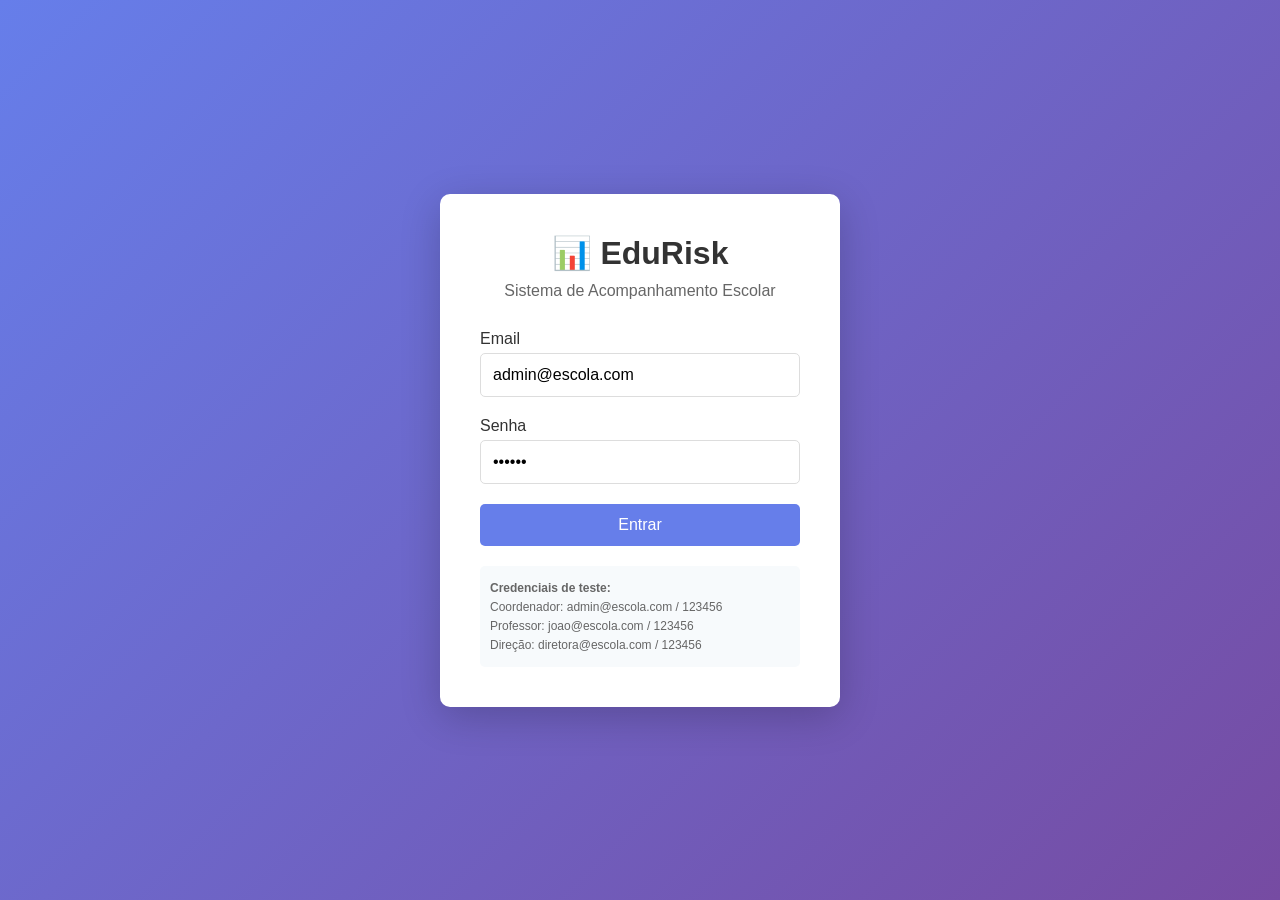
==== index.html @ 63a4e9b5 "feat: :fire: organizing files" ====
<!DOCTYPE html>
<html lang="pt-br">
<head>
    <meta charset="UTF-8">
    <meta name="viewport" content="width=device-width, initial-scale=1.0">
    <title>EduRisk - Sistema de Acompanhamento Escolar</title>
    <style>
        * {
            margin: 0;
            padding: 0;
            box-sizing: border-box;
        }
        
        body {
            font-family: 'Segoe UI', Tahoma, Geneva, Verdana, sans-serif;
            background: #f3f4f6;
        }
        
        .app-container {
            display: flex;
            height: 100vh;
        }
        
        /* Sidebar */
        .sidebar {
            width: 280px;
            background: linear-gradient(135deg, #1f2937 0%, #111827 100%);
            color: white;
            display: flex;
            flex-direction: column;
            position: fixed;
            height: 100vh;
            left: 0;
            top: 0;
            overflow-y: auto;
        }
        
        .sidebar-header {
            padding: 1.5rem;
            border-bottom: 1px solid rgba(255,255,255,0.1);
        }
        
        .sidebar-header h2 {
            font-size: 1.5rem;
        }
        
        .sidebar-header p {
            font-size: 0.75rem;
            color: #9ca3af;
            margin-top: 0.25rem;
        }
        
        .sidebar-nav {
            flex: 1;
            padding: 1rem 0;
        }
        
        .nav-item {
            display: flex;
            align-items: center;
            gap: 12px;
            padding: 0.75rem 1.5rem;
            color: #d1d5db;
            text-decoration: none;
            transition: all 0.2s;
            cursor: pointer;
        }
        
        .nav-item:hover {
            background: rgba(255,255,255,0.1);
            color: white;
        }
        
        .nav-item.active {
            background: #2563eb;
            color: white;
            border-left: 3px solid white;
        }
        
        .sidebar-footer {
            padding: 1rem 1.5rem;
            border-top: 1px solid rgba(255,255,255,0.1);
        }
        
        .user-info {
            display: flex;
            align-items: center;
            gap: 12px;
            margin-bottom: 1rem;
            padding: 0.5rem;
            background: rgba(255,255,255,0.05);
            border-radius: 8px;
        }
        
        .user-avatar {
            width: 40px;
            height: 40px;
            background: #2563eb;
            border-radius: 50%;
            display: flex;
            align-items: center;
            justify-content: center;
            font-weight: 600;
        }
        
        .user-details {
            flex: 1;
        }
        
        .user-name {
            font-weight: 600;
            font-size: 0.875rem;
        }
        
        .user-role {
            font-size: 0.75rem;
            color: #9ca3af;
        }
        
        .role-badge {
            display: inline-block;
            padding: 2px 8px;
            border-radius: 12px;
            font-size: 0.7rem;
            font-weight: 600;
            margin-top: 4px;
        }
        
        .role-badge.coordenador { background: #2563eb; color: white; }
        .role-badge.professor { background: #10b981; color: white; }
        .role-badge.direcao { background: #8b5cf6; color: white; }
        
        .logout-btn {
            width: 100%;
            padding: 0.5rem;
            background: rgba(239, 68, 68, 0.2);
            border: 1px solid rgba(239, 68, 68, 0.3);
            color: #fca5a5;
            border-radius: 8px;
            cursor: pointer;
            display: flex;
            align-items: center;
            justify-content: center;
            gap: 8px;
            transition: all 0.2s;
        }
        
        .logout-btn:hover {
            background: #dc2626;
            color: white;
            border-color: #dc2626;
        }
        
        /* Main Content */
        .main-content {
            flex: 1;
            margin-left: 280px;
            overflow-y: auto;
        }
        
        .main-header {
            background: white;
            padding: 1rem 2rem;
            border-bottom: 1px solid #e5e7eb;
            display: flex;
            justify-content: space-between;
            align-items: center;
            position: sticky;
            top: 0;
            z-index: 10;
        }
        
        .header-title h1 {
            font-size: 1.5rem;
            color: #1f2937;
        }
        
        .header-title p {
            color: #6b7280;
            font-size: 0.875rem;
        }
        
        .content-area {
            padding: 2rem;
        }
        
        .stats-grid {
            display: grid;
            grid-template-columns: repeat(auto-fit, minmax(280px, 1fr));
            gap: 1.5rem;
            margin-bottom: 2rem;
        }
        
        .stat-card {
            background: white;
            padding: 1.5rem;
            border-radius: 12px;
            box-shadow: 0 1px 3px rgba(0,0,0,0.1);
            cursor: pointer;
            transition: transform 0.2s;
        }
        
        .stat-card:hover {
            transform: translateY(-2px);
        }
        
        .stat-card-header {
            display: flex;
            justify-content: space-between;
            align-items: center;
            margin-bottom: 0.5rem;
        }
        
        .stat-card-title {
            font-size: 0.875rem;
            color: #6b7280;
            text-transform: uppercase;
        }
        
        .stat-card-value {
            font-size: 2rem;
            font-weight: 700;
            color: #1f2937;
        }
        
        .risk-high { color: #ef4444; }
        .risk-medium { color: #f59e0b; }
        .risk-low { color: #10b981; }
        
        .data-table {
            background: white;
            border-radius: 12px;
            overflow-x: auto;
            box-shadow: 0 1px 3px rgba(0,0,0,0.1);
        }
        
        .data-table table {
            width: 100%;
            border-collapse: collapse;
            min-width: 600px;
        }
        
        .data-table th {
            text-align: left;
            padding: 1rem;
            background: #f9fafb;
            font-weight: 600;
            border-bottom: 1px solid #e5e7eb;
        }
        
        .data-table td {
            padding: 1rem;
            border-bottom: 1px solid #e5e7eb;
        }
        
        .data-table tr:hover {
            background: #f9fafb;
        }
        
        .btn-primary {
            background: #2563eb;
            color: white;
            border: none;
            padding: 8px 16px;
            border-radius: 8px;
            cursor: pointer;
            font-family: inherit;
            font-weight: 500;
        }
        
        .btn-primary:hover { background: #1d4ed8; }
        
        .btn-secondary {
            background: #6b7280;
            color: white;
            border: none;
            padding: 8px 16px;
            border-radius: 8px;
            cursor: pointer;
        }
        
        .btn-danger {
            background: #ef4444;
            color: white;
            border: none;
            padding: 8px 16px;
            border-radius: 8px;
            cursor: pointer;
        }
        
        .btn-sm {
            padding: 4px 12px;
            font-size: 12px;
        }
        
        .risk-badge {
            display: inline-block;
            padding: 4px 12px;
            border-radius: 20px;
            font-size: 12px;
            font-weight: 600;
        }
        
        .risk-badge.alto { background: #fee2e2; color: #dc2626; }
        .risk-badge.medio { background: #fed7aa; color: #ea580c; }
        .risk-badge.baixo { background: #d1fae5; color: #059669; }
        
        .modal {
            display: none;
            position: fixed;
            top: 0;
            left: 0;
            width: 100%;
            height: 100%;
            background: rgba(0,0,0,0.5);
            z-index: 1000;
            justify-content: center;
            align-items: center;
        }
        
        .modal.active { display: flex; }
        
        .modal-content {
            background: white;
            border-radius: 12px;
            width: 90%;
            max-width: 500px;
            max-height: 80vh;
            overflow-y: auto;
        }
        
        .modal-header {
            padding: 1.5rem;
            border-bottom: 1px solid #e5e7eb;
            display: flex;
            justify-content: space-between;
            align-items: center;
        }
        
        .modal-close {
            background: none;
            border: none;
            font-size: 1.5rem;
            cursor: pointer;
        }
        
        .form-group {
            margin-bottom: 1rem;
            padding: 0 1.5rem;
        }
        
        .form-group label {
            display: block;
            margin-bottom: 0.5rem;
            font-weight: 500;
        }
        
        .form-group input,
        .form-group select,
        .form-group textarea {
            width: 100%;
            padding: 0.5rem;
            border: 1px solid #d1d5db;
            border-radius: 8px;
            font-family: inherit;
        }
        
        .form-actions {
            padding: 1rem 1.5rem;
            border-top: 1px solid #e5e7eb;
            display: flex;
            justify-content: flex-end;
            gap: 10px;
        }
        
        .loading {
            text-align: center;
            padding: 2rem;
            color: #6b7280;
        }
        
        .action-buttons {
            display: flex;
            gap: 10px;
            margin-top: 15px;
            flex-wrap: wrap;
        }
        
        @media (max-width: 768px) {
            .sidebar { transform: translateX(-100%); transition: transform 0.3s; }
            .main-content { margin-left: 0; }
        }
    </style>
</head>
<body>
    <div class="app-container">
        <aside class="sidebar">
            <div class="sidebar-header">
                <h2>📊 Help School</h2>
                <p>Sistema de Acompanhamento Escolar</p>
            </div>
            <nav class="sidebar-nav">
                <div class="nav-item active" data-page="dashboard"><span>📊</span><span>Dashboard</span></div>
                <div class="nav-item" data-page="alunos-risco"><span>⚠️</span><span>Alunos em Risco</span></div>
                <div class="nav-item" data-page="alunos"><span>👨‍🎓</span><span>Todos os Alunos</span></div>
                <div class="nav-item" data-page="turmas"><span>🏫</span><span>Turmas</span></div>
            </nav>
            <div class="sidebar-footer">
                <div class="user-info" id="userInfo">
                    <div class="user-avatar" id="userAvatar">A</div>
                    <div class="user-details">
                        <div class="user-name" id="userName">Carregando...</div>
                        <div class="user-role" id="userRole"></div>
                    </div>
                </div>
                <button class="logout-btn" onclick="logout()"><span>🚪</span> Sair</button>
            </div>
        </aside>
        
        <main class="main-content">
            <header class="main-header">
                <div class="header-title">
                    <h1 id="pageTitle">Dashboard</h1>
                    <p id="pageSubtitle">Visão geral da escola</p>
                </div>
                <button class="btn-primary" onclick="refreshData()">🔄 Atualizar</button>
            </header>
            <div id="contentArea" class="content-area"><div class="loading">Carregando...</div></div>
        </main>
    </div>
    
    <div id="modal" class="modal">
        <div class="modal-content">
            <div class="modal-header">
                <h2 id="modalTitle">Nova Ação</h2>
                <button class="modal-close" onclick="closeModal()">&times;</button>
            </div>
            <div id="modalBody"></div>
        </div>
    </div>

    <script>
        const API_URL = 'http://localhost:3000/api';
        let authToken = localStorage.getItem('token');
        
        if (!authToken) window.location.href = '/login.html';
        
        function logout() {
            localStorage.removeItem('token');
            localStorage.removeItem('usuario');
            window.location.href = '/login.html';
        }
        
        function getCurrentUser() {
            const user = localStorage.getItem('usuario');
            return user ? JSON.parse(user) : null;
        }
        
        function isCoordenador() {
            const user = getCurrentUser();
            return user && user.perfil === 'coordenador';
        }
        
        async function fetchAPI(endpoint, options = {}) {
            const response = await fetch(`${API_URL}${endpoint}`, {
                ...options,
                headers: { 'Content-Type': 'application/json', 'Authorization': `Bearer ${authToken}`, ...options.headers }
            });
            if (response.status === 401) { logout(); throw new Error('Sessão expirada'); }
            return response.json();
        }
        
        async function getAlunos() { return await fetchAPI('/alunos'); }
        async function getAluno(id) { return await fetchAPI(`/alunos/${id}`); }
        async function getTurmas() { return await fetchAPI('/turmas'); }
        async function createAluno(aluno) { return await fetchAPI('/alunos', { method: 'POST', body: JSON.stringify(aluno) }); }
        async function updateAluno(id, aluno) { return await fetchAPI(`/alunos/${id}`, { method: 'PUT', body: JSON.stringify(aluno) }); }
        async function deleteAluno(id) { return await fetchAPI(`/alunos/${id}`, { method: 'DELETE' }); }
        
        function loadUserInfo() {
            const user = getCurrentUser();
            if (user) {
                document.getElementById('userName').innerText = user.nome;
                document.getElementById('userAvatar').innerText = user.nome.charAt(0);
                document.getElementById('userRole').innerHTML = `<span class="role-badge ${user.perfil}">${user.perfil === 'coordenador' ? 'Coordenador' : (user.perfil === 'professor' ? 'Professor' : 'Direção')}</span>`;
            }
        }
        
        async function loadDashboard() {
            const content = document.getElementById('contentArea');
            content.innerHTML = '<div class="loading">Carregando...</div>';
            const alunos = await getAlunos();
            const turmas = await getTurmas();
            content.innerHTML = `
                <div class="stats-grid">
                    <div class="stat-card"><div class="stat-card-header"><span class="stat-card-title">Total de Alunos</span><span>👨‍🎓</span></div><div class="stat-card-value">${alunos.length}</div></div>
                    <div class="stat-card"><div class="stat-card-header"><span class="stat-card-title">Turmas</span><span>🏫</span></div><div class="stat-card-value">${turmas.length}</div></div>
                </div>
                <div class="data-table"><h3 style="padding:1rem;">Últimos Alunos</h3><table><thead><tr><th>Nome</th><th>Matrícula</th><th>Turma</th><th>Ações</th></tr></thead><tbody>
                    ${alunos.slice(0,5).map(aluno => `<tr><td>${aluno.nome}</td><td>${aluno.matricula}</td><td>${aluno.turma || '-'}</td><td><button class="btn-sm btn-primary" onclick="verDetalhesAluno(${aluno.id})">Ver</button></td></tr>`).join('')}
                </tbody></table></div>`;
        }
        
        async function loadAlunosRisco() {
            const content = document.getElementById('contentArea');
            content.innerHTML = '<div class="loading">Carregando...</div>';
            const alunos = await getAlunos();
            const alunosComRisco = alunos.map((a, i) => ({ ...a, risco: i % 3 === 0 ? 'alto' : (i % 2 === 0 ? 'medio' : 'baixo') })).filter(a => a.risco !== 'baixo');
            content.innerHTML = `
                <div class="stats-grid"><div class="stat-card"><div class="stat-card-value risk-high">${alunosComRisco.filter(a => a.risco === 'alto').length}</div><div class="stat-card-title">Risco Alto</div></div>
                <div class="stat-card"><div class="stat-card-value risk-medium">${alunosComRisco.filter(a => a.risco === 'medio').length}</div><div class="stat-card-title">Risco Médio</div></div></div>
                <div class="data-table"><table><thead><tr><th>Nome</th><th>Matrícula</th><th>Turma</th><th>Risco</th><th>Ações</th></tr></thead><tbody>
                    ${alunosComRisco.map(aluno => `<tr><td>${aluno.nome}</td><td>${aluno.matricula}</td><td>${aluno.turma || '-'}</td><td><span class="risk-badge ${aluno.risco}">${aluno.risco.toUpperCase()}</span></td><td><button class="btn-sm btn-primary" onclick="verDetalhesAluno(${aluno.id})">Ver</button><button class="btn-sm btn-danger" onclick="encaminharAluno(${aluno.id})">Encaminhar</button></td></tr>`).join('')}
                </tbody></table></div>`;
        }
        
        async function loadAlunos() {
            const content = document.getElementById('contentArea');
            content.innerHTML = '<div class="loading">Carregando...</div>';
            const alunos = await getAlunos();
            content.innerHTML = `
                ${isCoordenador() ? '<button class="btn-primary" onclick="showNovoAlunoModal()" style="margin-bottom:1rem;">+ Novo Aluno</button>' : ''}
                <div class="data-table"><table><thead><tr><th>ID</th><th>Nome</th><th>Matrícula</th><th>Turma</th><th>Responsável</th><th>Ações</th></tr></thead><tbody>
                    ${alunos.map(aluno => `<tr><td>${aluno.id}</td><td onclick="verDetalhesAluno(${aluno.id})" style="cursor:pointer;color:#2563eb;">${aluno.nome}</td><td>${aluno.matricula}</td><td>${aluno.turma || '-'}</td><td>${aluno.responsavel || '-'}</td>
                    <td><button class="btn-sm btn-primary" onclick="verDetalhesAluno(${aluno.id})">👁️</button>${isCoordenador() ? `<button class="btn-sm btn-primary" onclick="editarAluno(${aluno.id})">✏️</button><button class="btn-sm btn-danger" onclick="confirmarExclusao(${aluno.id})">🗑️</button>` : ''}</td></tr>`).join('')}
                </tbody></table></div>`;
        }
        
        async function loadTurmas() {
            const content = document.getElementById('contentArea');
            content.innerHTML = '<div class="loading">Carregando...</div>';
            const turmas = await getTurmas();
            content.innerHTML = `<div class="stats-grid">${turmas.map(turma => `
                <div class="stat-card" onclick="verTurma(${turma.id}, '${turma.nome}')">
                    <div class="stat-card-value">${turma.nome}</div>
                    <div class="stat-card-title">${turma.ano || ''} ${turma.turno || ''}</div>
                    <button class="btn-sm btn-primary" style="margin-top:10px;" onclick="event.stopPropagation();verTurma(${turma.id}, '${turma.nome}')">Ver Alunos →</button>
                </div>
            `).join('')}</div>`;
        }
        
        async function verTurma(turmaId, turmaNome) {
            document.getElementById('pageTitle').innerText = `Turma: ${turmaNome}`;
            document.getElementById('pageSubtitle').innerText = 'Alunos matriculados';
            const content = document.getElementById('contentArea');
            content.innerHTML = '<div class="loading">Carregando alunos...</div>';
            
            const todosAlunos = await getAlunos();
            const alunosDaTurma = todosAlunos.filter(aluno => aluno.turma === turmaNome);
            
            content.innerHTML = `
                <div class="stats-grid">
                    <div class="stat-card"><div class="stat-card-value">${alunosDaTurma.length}</div><div class="stat-card-title">Total de Alunos</div></div>
                    <div class="stat-card"><div class="stat-card-value">${alunosDaTurma.filter((_, i) => i % 3 === 0).length}</div><div class="stat-card-title">Alunos em Risco</div></div>
                </div>
                <button class="btn-primary" onclick="voltarTurmas()" style="margin-bottom:1rem;">← Voltar para Turmas</button>
                <div class="data-table"><table><thead><tr><th>Nome</th><th>Matrícula</th><th>Responsável</th><th>Ações</th></tr></thead><tbody>
                    ${alunosDaTurma.length > 0 ? alunosDaTurma.map(aluno => `
                        <tr><td onclick="verDetalhesAluno(${aluno.id})" style="cursor:pointer;color:#2563eb;">${aluno.nome}</td>
                        <td>${aluno.matricula}</td><td>${aluno.responsavel || '-'}</td>
                        <td><button class="btn-sm btn-primary" onclick="verDetalhesAluno(${aluno.id})">Ver</button></td></tr>
                    `).join('') : '<tr><td colspan="4" style="text-align:center;">Nenhum aluno encontrado nesta turma</td></tr>'}
                </tbody></table></div>
                ${isCoordenador() ? `<div class="action-buttons"><button class="btn-primary" onclick="adicionarAlunoNaTurma('${turmaNome}')">+ Adicionar Aluno</button></div>` : ''}
            `;
        }
        
        function voltarTurmas() {
            document.getElementById('pageTitle').innerText = 'Turmas';
            document.getElementById('pageSubtitle').innerText = 'Visualizar todas as turmas';
            loadTurmas();
        }
        
        async function verDetalhesAluno(id) {
            const aluno = await getAluno(id);
            document.getElementById('pageTitle').innerText = aluno.nome;
            document.getElementById('pageSubtitle').innerText = 'Detalhes do Aluno';
            const content = document.getElementById('contentArea');
            content.innerHTML = `
                <div style="background:white;border-radius:12px;padding:1.5rem;">
                    <div style="display:flex;justify-content:space-between;margin-bottom:2rem;">
                        <div><h2>${aluno.nome}</h2><p>Matrícula: ${aluno.matricula} | Turma: ${aluno.turma || '-'}</p></div>
                        <div><span class="risk-badge medio">RISCO MÉDIO</span></div>
                    </div>
                    <div class="stats-grid" style="margin-bottom:1rem;">
                        <div class="stat-card"><div class="stat-card-value">65%</div><div class="stat-card-title">Frequência</div></div>
                        <div class="stat-card"><div class="stat-card-value risk-high">5.5</div><div class="stat-card-title">Média Geral</div></div>
                    </div>
                    <div class="form-group"><label>Responsável</label><input type="text" value="${aluno.responsavel || 'Não informado'}" readonly></div>
                    <div class="form-group"><label>Contato</label><input type="text" value="${aluno.contato || 'Não informado'}" readonly></div>
                    <div class="action-buttons">
                        <button class="btn-primary" onclick="registrarOcorrencia()">📝 Ocorrência</button>
                        <button class="btn-secondary" onclick="notificarResponsavel()">📧 Notificar</button>
                        <button class="btn-secondary" onclick="voltarLista()">← Voltar</button>
                    </div>
                </div>
            `;
        }
        
        function voltarLista() {
            document.getElementById('pageTitle').innerText = 'Todos os Alunos';
            document.getElementById('pageSubtitle').innerText = 'Gerenciar alunos cadastrados';
            loadAlunos();
        }
        
        function showNovoAlunoModal() {
            showModal('Novo Aluno', `
                <div class="form-group"><label>Nome *</label><input type="text" id="alunoNome" required></div>
                <div class="form-group"><label>Matrícula *</label><input type="text" id="alunoMatricula" required></div>
                <div class="form-group"><label>Turma</label><input type="text" id="alunoTurma"></div>
                <div class="form-group"><label>Responsável</label><input type="text" id="alunoResponsavel"></div>
                <div class="form-group"><label>Contato</label><input type="text" id="alunoContato"></div>
                <div class="form-actions"><button class="btn-secondary" onclick="closeModal()">Cancelar</button><button class="btn-primary" onclick="salvarNovoAluno()">Salvar</button></div>
            `);
        }
        
        async function salvarNovoAluno() {
            const novoAluno = {
                nome: document.getElementById('alunoNome').value,
                matricula: document.getElementById('alunoMatricula').value,
                turma: document.getElementById('alunoTurma').value,
                responsavel: document.getElementById('alunoResponsavel').value,
                contato: document.getElementById('alunoContato').value
            };
            if (!novoAluno.nome || !novoAluno.matricula) { alert('Nome e Matrícula são obrigatórios!'); return; }
            const result = await createAluno(novoAluno);
            if (result.id) { alert('Aluno criado com sucesso!'); closeModal(); loadAlunos(); }
            else alert('Erro ao criar aluno');
        }
        
        function adicionarAlunoNaTurma(turmaNome) {
            showModal('Adicionar Aluno', `
                <div class="form-group"><label>Nome *</label><input type="text" id="alunoNome" required></div>
                <div class="form-group"><label>Matrícula *</label><input type="text" id="alunoMatricula" required></div>
                <div class="form-group"><label>Responsável</label><input type="text" id="alunoResponsavel"></div>
                <div class="form-group"><label>Contato</label><input type="text" id="alunoContato"></div>
                <div class="form-actions"><button class="btn-secondary" onclick="closeModal()">Cancelar</button><button class="btn-primary" onclick="salvarAlunoNaTurma('${turmaNome}')">Salvar</button></div>
            `);
        }
        
        async function salvarAlunoNaTurma(turmaNome) {
            const novoAluno = {
                nome: document.getElementById('alunoNome').value,
                matricula: document.getElementById('alunoMatricula').value,
                turma: turmaNome,
                responsavel: document.getElementById('alunoResponsavel').value,
                contato: document.getElementById('alunoContato').value
            };
            if (!novoAluno.nome || !novoAluno.matricula) { alert('Nome e Matrícula são obrigatórios!'); return; }
            const result = await createAluno(novoAluno);
            if (result.id) { alert('Aluno criado com sucesso!'); closeModal(); verTurma(0, turmaNome); }
            else alert('Erro ao criar aluno');
        }
        
        async function editarAluno(id) {
            const aluno = await getAluno(id);
            showModal('Editar Aluno', `
                <div class="form-group"><label>Nome</label><input type="text" id="alunoNome" value="${aluno.nome}"></div>
                <div class="form-group"><label>Turma</label><input type="text" id="alunoTurma" value="${aluno.turma || ''}"></div>
                <div class="form-group"><label>Responsável</label><input type="text" id="alunoResponsavel" value="${aluno.responsavel || ''}"></div>
                <div class="form-group"><label>Contato</label><input type="text" id="alunoContato" value="${aluno.contato || ''}"></div>
                <div class="form-actions"><button class="btn-secondary" onclick="closeModal()">Cancelar</button><button class="btn-primary" onclick="atualizarAluno(${id})">Atualizar</button></div>
            `);
        }
        
        async function atualizarAluno(id) {
            const alunoAtualizado = {
                nome: document.getElementById('alunoNome').value,
                turma: document.getElementById('alunoTurma').value,
                responsavel: document.getElementById('alunoResponsavel').value,
                contato: document.getElementById('alunoContato').value
            };
            const result = await updateAluno(id, alunoAtualizado);
            if (result.message) { alert('Aluno atualizado!'); closeModal(); loadAlunos(); }
        }
        
        function confirmarExclusao(id) {
            if (confirm('Tem certeza que deseja excluir este aluno?')) {
                deleteAluno(id);
                alert('Aluno removido!');
                loadAlunos();
            }
        }
        
        function encaminharAluno(id) {
            showModal('Encaminhar Aluno', `
                <div class="form-group"><label>Tipo</label><select id="encTipo"><option>Psicológico</option><option>Pedagógico</option><option>Social</option></select></div>
                <div class="form-group"><label>Justificativa</label><textarea rows="3" id="encJustificativa"></textarea></div>
                <div class="form-actions"><button class="btn-secondary" onclick="closeModal()">Cancelar</button><button class="btn-primary" onclick="confirmarEncaminhamento(${id})">Confirmar</button></div>
            `);
        }
        
        function confirmarEncaminhamento(id) { alert(`Aluno encaminhado com sucesso!`); closeModal(); }
        function registrarOcorrencia() { alert('Ocorrência registrada com sucesso!'); closeModal(); }
        function notificarResponsavel() { alert('Notificação enviada com sucesso!'); closeModal(); }
        
        function showModal(title, body) {
            document.getElementById('modalTitle').innerText = title;
            document.getElementById('modalBody').innerHTML = body;
            document.getElementById('modal').classList.add('active');
        }
        
        function closeModal() { document.getElementById('modal').classList.remove('active'); }
        
        function refreshData() {
            const activePage = document.querySelector('.nav-item.active').getAttribute('data-page');
            if (activePage === 'dashboard') loadDashboard();
            else if (activePage === 'alunos-risco') loadAlunosRisco();
            else if (activePage === 'alunos') loadAlunos();
            else if (activePage === 'turmas') loadTurmas();
        }
        
        document.querySelectorAll('.nav-item').forEach(item => {
            item.addEventListener('click', () => {
                document.querySelectorAll('.nav-item').forEach(nav => nav.classList.remove('active'));
                item.classList.add('active');
                const page = item.getAttribute('data-page');
                const titles = { dashboard: 'Dashboard', 'alunos-risco': 'Alunos em Risco', alunos: 'Todos os Alunos', turmas: 'Turmas' };
                const subtitles = { dashboard: 'Visão geral da escola', 'alunos-risco': 'Alunos que necessitam de atenção', alunos: 'Gerenciar alunos cadastrados', turmas: 'Visualizar todas as turmas' };
                document.getElementById('pageTitle').innerText = titles[page];
                document.getElementById('pageSubtitle').innerText = subtitles[page];
                if (page === 'dashboard') loadDashboard();
                else if (page === 'alunos-risco') loadAlunosRisco();
                else if (page === 'alunos') loadAlunos();
                else if (page === 'turmas') loadTurmas();
            });
        });
        
        loadUserInfo();
        loadDashboard();
    </script>
</body>
</html>
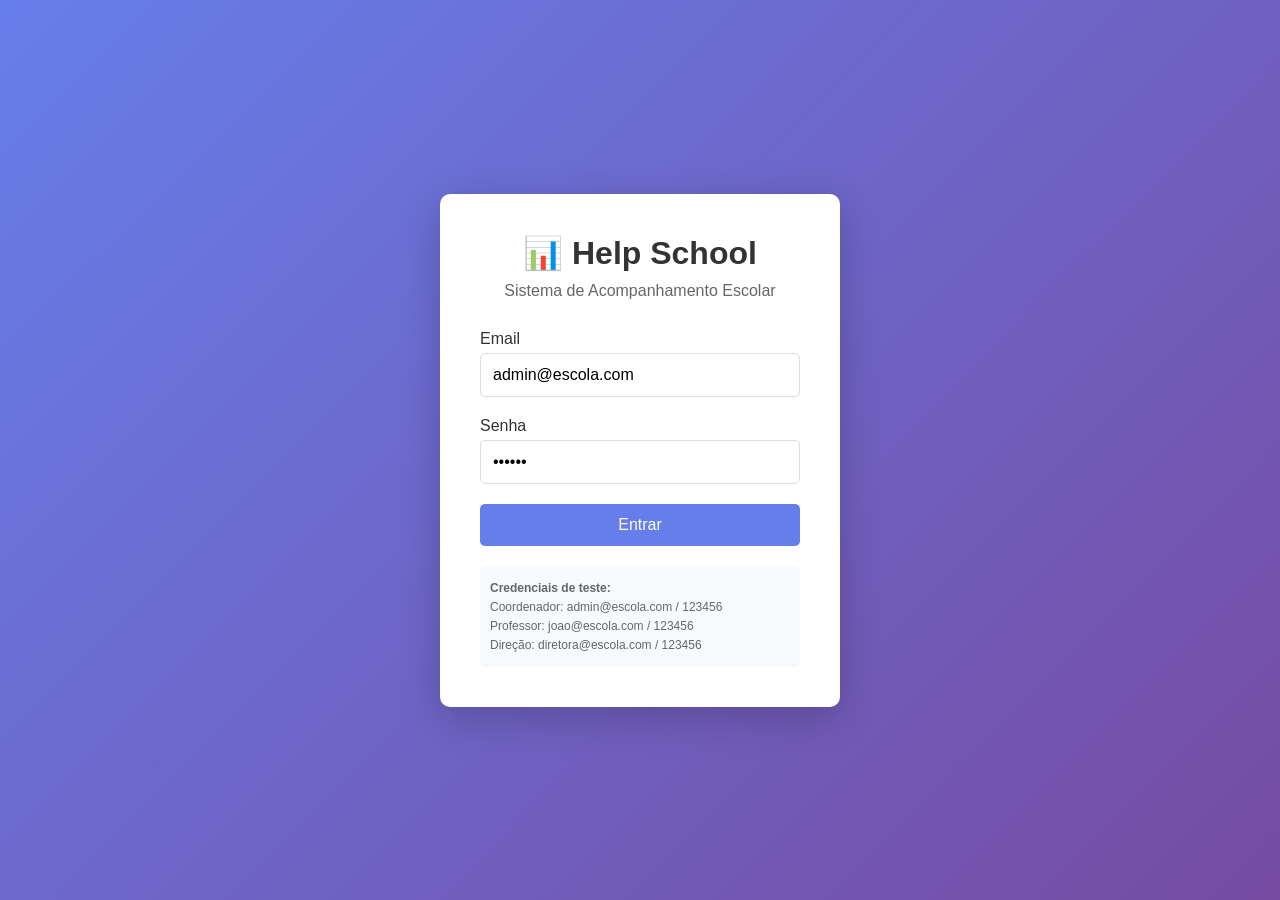
==== commit f33023c5: "feat: changed the name of the project." ====
--- a/index.html
+++ b/index.html
@@ -1,26 +1,27 @@
 <!DOCTYPE html>
 <html lang="pt-br">
+
 <head>
     <meta charset="UTF-8">
     <meta name="viewport" content="width=device-width, initial-scale=1.0">
-    <title>EduRisk - Sistema de Acompanhamento Escolar</title>
+    <title>Help school - Sistema de Acompanhamento Escolar</title>
     <style>
         * {
             margin: 0;
             padding: 0;
             box-sizing: border-box;
         }
-        
+
         body {
             font-family: 'Segoe UI', Tahoma, Geneva, Verdana, sans-serif;
             background: #f3f4f6;
         }
-        
+
         .app-container {
             display: flex;
             height: 100vh;
         }
-        
+
         /* Sidebar */
         .sidebar {
             width: 280px;
@@ -34,27 +35,27 @@
             top: 0;
             overflow-y: auto;
         }
-        
+
         .sidebar-header {
             padding: 1.5rem;
-            border-bottom: 1px solid rgba(255,255,255,0.1);
-        }
-        
+            border-bottom: 1px solid rgba(255, 255, 255, 0.1);
+        }
+
         .sidebar-header h2 {
             font-size: 1.5rem;
         }
-        
+
         .sidebar-header p {
             font-size: 0.75rem;
             color: #9ca3af;
             margin-top: 0.25rem;
         }
-        
+
         .sidebar-nav {
             flex: 1;
             padding: 1rem 0;
         }
-        
+
         .nav-item {
             display: flex;
             align-items: center;
@@ -65,33 +66,33 @@
             transition: all 0.2s;
             cursor: pointer;
         }
-        
+
         .nav-item:hover {
-            background: rgba(255,255,255,0.1);
-            color: white;
-        }
-        
+            background: rgba(255, 255, 255, 0.1);
+            color: white;
+        }
+
         .nav-item.active {
             background: #2563eb;
             color: white;
             border-left: 3px solid white;
         }
-        
+
         .sidebar-footer {
             padding: 1rem 1.5rem;
-            border-top: 1px solid rgba(255,255,255,0.1);
-        }
-        
+            border-top: 1px solid rgba(255, 255, 255, 0.1);
+        }
+
         .user-info {
             display: flex;
             align-items: center;
             gap: 12px;
             margin-bottom: 1rem;
             padding: 0.5rem;
-            background: rgba(255,255,255,0.05);
+            background: rgba(255, 255, 255, 0.05);
             border-radius: 8px;
         }
-        
+
         .user-avatar {
             width: 40px;
             height: 40px;
@@ -102,21 +103,21 @@
             justify-content: center;
             font-weight: 600;
         }
-        
+
         .user-details {
             flex: 1;
         }
-        
+
         .user-name {
             font-weight: 600;
             font-size: 0.875rem;
         }
-        
+
         .user-role {
             font-size: 0.75rem;
             color: #9ca3af;
         }
-        
+
         .role-badge {
             display: inline-block;
             padding: 2px 8px;
@@ -125,11 +126,22 @@
             font-weight: 600;
             margin-top: 4px;
         }
-        
-        .role-badge.coordenador { background: #2563eb; color: white; }
-        .role-badge.professor { background: #10b981; color: white; }
-        .role-badge.direcao { background: #8b5cf6; color: white; }
-        
+
+        .role-badge.coordenador {
+            background: #2563eb;
+            color: white;
+        }
+
+        .role-badge.professor {
+            background: #10b981;
+            color: white;
+        }
+
+        .role-badge.direcao {
+            background: #8b5cf6;
+            color: white;
+        }
+
         .logout-btn {
             width: 100%;
             padding: 0.5rem;
@@ -144,20 +156,20 @@
             gap: 8px;
             transition: all 0.2s;
         }
-        
+
         .logout-btn:hover {
             background: #dc2626;
             color: white;
             border-color: #dc2626;
         }
-        
+
         /* Main Content */
         .main-content {
             flex: 1;
             margin-left: 280px;
             overflow-y: auto;
         }
-        
+
         .main-header {
             background: white;
             padding: 1rem 2rem;
@@ -169,77 +181,85 @@
             top: 0;
             z-index: 10;
         }
-        
+
         .header-title h1 {
             font-size: 1.5rem;
             color: #1f2937;
         }
-        
+
         .header-title p {
             color: #6b7280;
             font-size: 0.875rem;
         }
-        
+
         .content-area {
             padding: 2rem;
         }
-        
+
         .stats-grid {
             display: grid;
             grid-template-columns: repeat(auto-fit, minmax(280px, 1fr));
             gap: 1.5rem;
             margin-bottom: 2rem;
         }
-        
+
         .stat-card {
             background: white;
             padding: 1.5rem;
             border-radius: 12px;
-            box-shadow: 0 1px 3px rgba(0,0,0,0.1);
+            box-shadow: 0 1px 3px rgba(0, 0, 0, 0.1);
             cursor: pointer;
             transition: transform 0.2s;
         }
-        
+
         .stat-card:hover {
             transform: translateY(-2px);
         }
-        
+
         .stat-card-header {
             display: flex;
             justify-content: space-between;
             align-items: center;
             margin-bottom: 0.5rem;
         }
-        
+
         .stat-card-title {
             font-size: 0.875rem;
             color: #6b7280;
             text-transform: uppercase;
         }
-        
+
         .stat-card-value {
             font-size: 2rem;
             font-weight: 700;
             color: #1f2937;
         }
-        
-        .risk-high { color: #ef4444; }
-        .risk-medium { color: #f59e0b; }
-        .risk-low { color: #10b981; }
-        
+
+        .risk-high {
+            color: #ef4444;
+        }
+
+        .risk-medium {
+            color: #f59e0b;
+        }
+
+        .risk-low {
+            color: #10b981;
+        }
+
         .data-table {
             background: white;
             border-radius: 12px;
             overflow-x: auto;
-            box-shadow: 0 1px 3px rgba(0,0,0,0.1);
-        }
-        
+            box-shadow: 0 1px 3px rgba(0, 0, 0, 0.1);
+        }
+
         .data-table table {
             width: 100%;
             border-collapse: collapse;
             min-width: 600px;
         }
-        
+
         .data-table th {
             text-align: left;
             padding: 1rem;
@@ -247,16 +267,16 @@
             font-weight: 600;
             border-bottom: 1px solid #e5e7eb;
         }
-        
+
         .data-table td {
             padding: 1rem;
             border-bottom: 1px solid #e5e7eb;
         }
-        
+
         .data-table tr:hover {
             background: #f9fafb;
         }
-        
+
         .btn-primary {
             background: #2563eb;
             color: white;
@@ -267,9 +287,11 @@
             font-family: inherit;
             font-weight: 500;
         }
-        
-        .btn-primary:hover { background: #1d4ed8; }
-        
+
+        .btn-primary:hover {
+            background: #1d4ed8;
+        }
+
         .btn-secondary {
             background: #6b7280;
             color: white;
@@ -278,7 +300,7 @@
             border-radius: 8px;
             cursor: pointer;
         }
-        
+
         .btn-danger {
             background: #ef4444;
             color: white;
@@ -287,12 +309,12 @@
             border-radius: 8px;
             cursor: pointer;
         }
-        
+
         .btn-sm {
             padding: 4px 12px;
             font-size: 12px;
         }
-        
+
         .risk-badge {
             display: inline-block;
             padding: 4px 12px;
@@ -300,11 +322,22 @@
             font-size: 12px;
             font-weight: 600;
         }
-        
-        .risk-badge.alto { background: #fee2e2; color: #dc2626; }
-        .risk-badge.medio { background: #fed7aa; color: #ea580c; }
-        .risk-badge.baixo { background: #d1fae5; color: #059669; }
-        
+
+        .risk-badge.alto {
+            background: #fee2e2;
+            color: #dc2626;
+        }
+
+        .risk-badge.medio {
+            background: #fed7aa;
+            color: #ea580c;
+        }
+
+        .risk-badge.baixo {
+            background: #d1fae5;
+            color: #059669;
+        }
+
         .modal {
             display: none;
             position: fixed;
@@ -312,14 +345,16 @@
             left: 0;
             width: 100%;
             height: 100%;
-            background: rgba(0,0,0,0.5);
+            background: rgba(0, 0, 0, 0.5);
             z-index: 1000;
             justify-content: center;
             align-items: center;
         }
-        
-        .modal.active { display: flex; }
-        
+
+        .modal.active {
+            display: flex;
+        }
+
         .modal-content {
             background: white;
             border-radius: 12px;
@@ -328,7 +363,7 @@
             max-height: 80vh;
             overflow-y: auto;
         }
-        
+
         .modal-header {
             padding: 1.5rem;
             border-bottom: 1px solid #e5e7eb;
@@ -336,25 +371,25 @@
             justify-content: space-between;
             align-items: center;
         }
-        
+
         .modal-close {
             background: none;
             border: none;
             font-size: 1.5rem;
             cursor: pointer;
         }
-        
+
         .form-group {
             margin-bottom: 1rem;
             padding: 0 1.5rem;
         }
-        
+
         .form-group label {
             display: block;
             margin-bottom: 0.5rem;
             font-weight: 500;
         }
-        
+
         .form-group input,
         .form-group select,
         .form-group textarea {
@@ -364,7 +399,7 @@
             border-radius: 8px;
             font-family: inherit;
         }
-        
+
         .form-actions {
             padding: 1rem 1.5rem;
             border-top: 1px solid #e5e7eb;
@@ -372,26 +407,33 @@
             justify-content: flex-end;
             gap: 10px;
         }
-        
+
         .loading {
             text-align: center;
             padding: 2rem;
             color: #6b7280;
         }
-        
+
         .action-buttons {
             display: flex;
             gap: 10px;
             margin-top: 15px;
             flex-wrap: wrap;
         }
-        
+
         @media (max-width: 768px) {
-            .sidebar { transform: translateX(-100%); transition: transform 0.3s; }
-            .main-content { margin-left: 0; }
+            .sidebar {
+                transform: translateX(-100%);
+                transition: transform 0.3s;
+            }
+
+            .main-content {
+                margin-left: 0;
+            }
         }
     </style>
 </head>
+
 <body>
     <div class="app-container">
         <aside class="sidebar">
@@ -416,7 +458,7 @@
                 <button class="logout-btn" onclick="logout()"><span>🚪</span> Sair</button>
             </div>
         </aside>
-        
+
         <main class="main-content">
             <header class="main-header">
                 <div class="header-title">
@@ -425,10 +467,12 @@
                 </div>
                 <button class="btn-primary" onclick="refreshData()">🔄 Atualizar</button>
             </header>
-            <div id="contentArea" class="content-area"><div class="loading">Carregando...</div></div>
+            <div id="contentArea" class="content-area">
+                <div class="loading">Carregando...</div>
+            </div>
         </main>
     </div>
-    
+
     <div id="modal" class="modal">
         <div class="modal-content">
             <div class="modal-header">
@@ -442,25 +486,25 @@
     <script>
         const API_URL = 'http://localhost:3000/api';
         let authToken = localStorage.getItem('token');
-        
+
         if (!authToken) window.location.href = '/login.html';
-        
+
         function logout() {
             localStorage.removeItem('token');
             localStorage.removeItem('usuario');
             window.location.href = '/login.html';
         }
-        
+
         function getCurrentUser() {
             const user = localStorage.getItem('usuario');
             return user ? JSON.parse(user) : null;
         }
-        
+
         function isCoordenador() {
             const user = getCurrentUser();
             return user && user.perfil === 'coordenador';
         }
-        
+
         async function fetchAPI(endpoint, options = {}) {
             const response = await fetch(`${API_URL}${endpoint}`, {
                 ...options,
@@ -469,14 +513,14 @@
             if (response.status === 401) { logout(); throw new Error('Sessão expirada'); }
             return response.json();
         }
-        
+
         async function getAlunos() { return await fetchAPI('/alunos'); }
         async function getAluno(id) { return await fetchAPI(`/alunos/${id}`); }
         async function getTurmas() { return await fetchAPI('/turmas'); }
         async function createAluno(aluno) { return await fetchAPI('/alunos', { method: 'POST', body: JSON.stringify(aluno) }); }
         async function updateAluno(id, aluno) { return await fetchAPI(`/alunos/${id}`, { method: 'PUT', body: JSON.stringify(aluno) }); }
         async function deleteAluno(id) { return await fetchAPI(`/alunos/${id}`, { method: 'DELETE' }); }
-        
+
         function loadUserInfo() {
             const user = getCurrentUser();
             if (user) {
@@ -485,7 +529,7 @@
                 document.getElementById('userRole').innerHTML = `<span class="role-badge ${user.perfil}">${user.perfil === 'coordenador' ? 'Coordenador' : (user.perfil === 'professor' ? 'Professor' : 'Direção')}</span>`;
             }
         }
-        
+
         async function loadDashboard() {
             const content = document.getElementById('contentArea');
             content.innerHTML = '<div class="loading">Carregando...</div>';
@@ -497,10 +541,10 @@
                     <div class="stat-card"><div class="stat-card-header"><span class="stat-card-title">Turmas</span><span>🏫</span></div><div class="stat-card-value">${turmas.length}</div></div>
                 </div>
                 <div class="data-table"><h3 style="padding:1rem;">Últimos Alunos</h3><table><thead><tr><th>Nome</th><th>Matrícula</th><th>Turma</th><th>Ações</th></tr></thead><tbody>
-                    ${alunos.slice(0,5).map(aluno => `<tr><td>${aluno.nome}</td><td>${aluno.matricula}</td><td>${aluno.turma || '-'}</td><td><button class="btn-sm btn-primary" onclick="verDetalhesAluno(${aluno.id})">Ver</button></td></tr>`).join('')}
+                    ${alunos.slice(0, 5).map(aluno => `<tr><td>${aluno.nome}</td><td>${aluno.matricula}</td><td>${aluno.turma || '-'}</td><td><button class="btn-sm btn-primary" onclick="verDetalhesAluno(${aluno.id})">Ver</button></td></tr>`).join('')}
                 </tbody></table></div>`;
         }
-        
+
         async function loadAlunosRisco() {
             const content = document.getElementById('contentArea');
             content.innerHTML = '<div class="loading">Carregando...</div>';
@@ -513,7 +557,7 @@
                     ${alunosComRisco.map(aluno => `<tr><td>${aluno.nome}</td><td>${aluno.matricula}</td><td>${aluno.turma || '-'}</td><td><span class="risk-badge ${aluno.risco}">${aluno.risco.toUpperCase()}</span></td><td><button class="btn-sm btn-primary" onclick="verDetalhesAluno(${aluno.id})">Ver</button><button class="btn-sm btn-danger" onclick="encaminharAluno(${aluno.id})">Encaminhar</button></td></tr>`).join('')}
                 </tbody></table></div>`;
         }
-        
+
         async function loadAlunos() {
             const content = document.getElementById('contentArea');
             content.innerHTML = '<div class="loading">Carregando...</div>';
@@ -525,7 +569,7 @@
                     <td><button class="btn-sm btn-primary" onclick="verDetalhesAluno(${aluno.id})">👁️</button>${isCoordenador() ? `<button class="btn-sm btn-primary" onclick="editarAluno(${aluno.id})">✏️</button><button class="btn-sm btn-danger" onclick="confirmarExclusao(${aluno.id})">🗑️</button>` : ''}</td></tr>`).join('')}
                 </tbody></table></div>`;
         }
-        
+
         async function loadTurmas() {
             const content = document.getElementById('contentArea');
             content.innerHTML = '<div class="loading">Carregando...</div>';
@@ -538,16 +582,16 @@
                 </div>
             `).join('')}</div>`;
         }
-        
+
         async function verTurma(turmaId, turmaNome) {
             document.getElementById('pageTitle').innerText = `Turma: ${turmaNome}`;
             document.getElementById('pageSubtitle').innerText = 'Alunos matriculados';
             const content = document.getElementById('contentArea');
             content.innerHTML = '<div class="loading">Carregando alunos...</div>';
-            
+
             const todosAlunos = await getAlunos();
             const alunosDaTurma = todosAlunos.filter(aluno => aluno.turma === turmaNome);
-            
+
             content.innerHTML = `
                 <div class="stats-grid">
                     <div class="stat-card"><div class="stat-card-value">${alunosDaTurma.length}</div><div class="stat-card-title">Total de Alunos</div></div>
@@ -564,13 +608,13 @@
                 ${isCoordenador() ? `<div class="action-buttons"><button class="btn-primary" onclick="adicionarAlunoNaTurma('${turmaNome}')">+ Adicionar Aluno</button></div>` : ''}
             `;
         }
-        
+
         function voltarTurmas() {
             document.getElementById('pageTitle').innerText = 'Turmas';
             document.getElementById('pageSubtitle').innerText = 'Visualizar todas as turmas';
             loadTurmas();
         }
-        
+
         async function verDetalhesAluno(id) {
             const aluno = await getAluno(id);
             document.getElementById('pageTitle').innerText = aluno.nome;
@@ -596,13 +640,13 @@
                 </div>
             `;
         }
-        
+
         function voltarLista() {
             document.getElementById('pageTitle').innerText = 'Todos os Alunos';
             document.getElementById('pageSubtitle').innerText = 'Gerenciar alunos cadastrados';
             loadAlunos();
         }
-        
+
         function showNovoAlunoModal() {
             showModal('Novo Aluno', `
                 <div class="form-group"><label>Nome *</label><input type="text" id="alunoNome" required></div>
@@ -613,7 +657,7 @@
                 <div class="form-actions"><button class="btn-secondary" onclick="closeModal()">Cancelar</button><button class="btn-primary" onclick="salvarNovoAluno()">Salvar</button></div>
             `);
         }
-        
+
         async function salvarNovoAluno() {
             const novoAluno = {
                 nome: document.getElementById('alunoNome').value,
@@ -627,7 +671,7 @@
             if (result.id) { alert('Aluno criado com sucesso!'); closeModal(); loadAlunos(); }
             else alert('Erro ao criar aluno');
         }
-        
+
         function adicionarAlunoNaTurma(turmaNome) {
             showModal('Adicionar Aluno', `
                 <div class="form-group"><label>Nome *</label><input type="text" id="alunoNome" required></div>
@@ -637,7 +681,7 @@
                 <div class="form-actions"><button class="btn-secondary" onclick="closeModal()">Cancelar</button><button class="btn-primary" onclick="salvarAlunoNaTurma('${turmaNome}')">Salvar</button></div>
             `);
         }
-        
+
         async function salvarAlunoNaTurma(turmaNome) {
             const novoAluno = {
                 nome: document.getElementById('alunoNome').value,
@@ -651,7 +695,7 @@
             if (result.id) { alert('Aluno criado com sucesso!'); closeModal(); verTurma(0, turmaNome); }
             else alert('Erro ao criar aluno');
         }
-        
+
         async function editarAluno(id) {
             const aluno = await getAluno(id);
             showModal('Editar Aluno', `
@@ -662,7 +706,7 @@
                 <div class="form-actions"><button class="btn-secondary" onclick="closeModal()">Cancelar</button><button class="btn-primary" onclick="atualizarAluno(${id})">Atualizar</button></div>
             `);
         }
-        
+
         async function atualizarAluno(id) {
             const alunoAtualizado = {
                 nome: document.getElementById('alunoNome').value,
@@ -673,7 +717,7 @@
             const result = await updateAluno(id, alunoAtualizado);
             if (result.message) { alert('Aluno atualizado!'); closeModal(); loadAlunos(); }
         }
-        
+
         function confirmarExclusao(id) {
             if (confirm('Tem certeza que deseja excluir este aluno?')) {
                 deleteAluno(id);
@@ -681,7 +725,7 @@
                 loadAlunos();
             }
         }
-        
+
         function encaminharAluno(id) {
             showModal('Encaminhar Aluno', `
                 <div class="form-group"><label>Tipo</label><select id="encTipo"><option>Psicológico</option><option>Pedagógico</option><option>Social</option></select></div>
@@ -689,19 +733,19 @@
                 <div class="form-actions"><button class="btn-secondary" onclick="closeModal()">Cancelar</button><button class="btn-primary" onclick="confirmarEncaminhamento(${id})">Confirmar</button></div>
             `);
         }
-        
+
         function confirmarEncaminhamento(id) { alert(`Aluno encaminhado com sucesso!`); closeModal(); }
         function registrarOcorrencia() { alert('Ocorrência registrada com sucesso!'); closeModal(); }
         function notificarResponsavel() { alert('Notificação enviada com sucesso!'); closeModal(); }
-        
+
         function showModal(title, body) {
             document.getElementById('modalTitle').innerText = title;
             document.getElementById('modalBody').innerHTML = body;
             document.getElementById('modal').classList.add('active');
         }
-        
+
         function closeModal() { document.getElementById('modal').classList.remove('active'); }
-        
+
         function refreshData() {
             const activePage = document.querySelector('.nav-item.active').getAttribute('data-page');
             if (activePage === 'dashboard') loadDashboard();
@@ -709,7 +753,7 @@
             else if (activePage === 'alunos') loadAlunos();
             else if (activePage === 'turmas') loadTurmas();
         }
-        
+
         document.querySelectorAll('.nav-item').forEach(item => {
             item.addEventListener('click', () => {
                 document.querySelectorAll('.nav-item').forEach(nav => nav.classList.remove('active'));
@@ -725,9 +769,10 @@
                 else if (page === 'turmas') loadTurmas();
             });
         });
-        
+
         loadUserInfo();
         loadDashboard();
     </script>
 </body>
-</html>
+
+</html>
